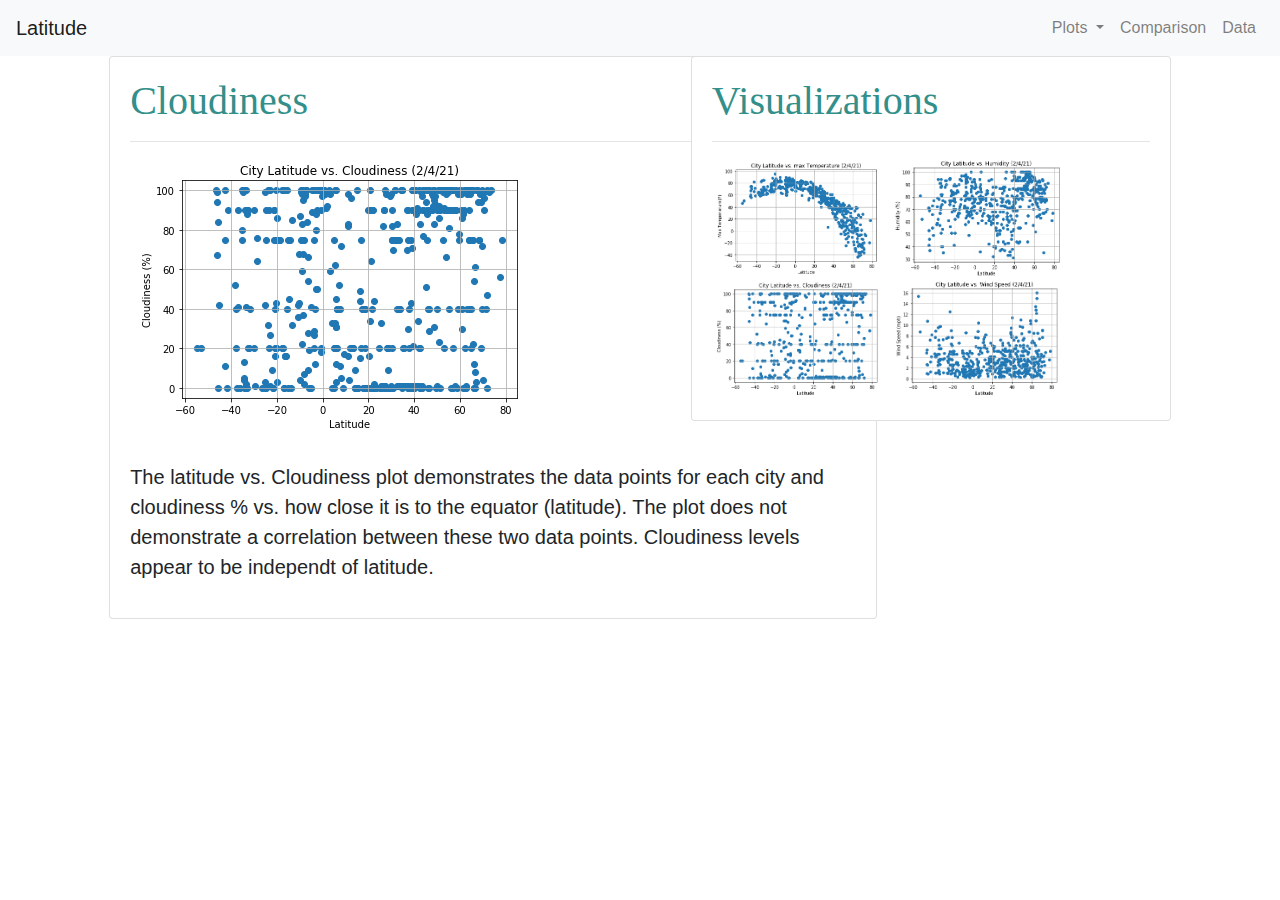
==== cloudiness.html @ 423b6f15 "Updated files for analysis" ====
<!DOCTYPE html>
<html lang="en">
<head>
    <meta charset="UTF-8">
    <meta http-equiv="X-UA-Compatible" content="IE=edge">
    <meta name="viewport" content="width=device-width, initial-scale=1.0">
    <title>Weather Landing Page</title>
    <!-- Bring in our bootstrap stylesheet -->
    <link rel="stylesheet" href="https://stackpath.bootstrapcdn.com/bootstrap/4.3.1/css/bootstrap.min.css" integrity="sha384-ggOyR0iXCbMQv3Xipma34MD+dH/1fQ784/j6cY/iJTQUOhcWr7x9JvoRxT2MZw1T" crossorigin="anonymous">
    <link rel="stylesheet" href="style.css">

</head>
<body>
    <nav class="navbar navbar-expand-lg navbar-light bg-light">
        <a class="navbar-brand" href="index.html">Latitude</a>
        <button class="navbar-toggler" type="button" data-toggle="collapse" data-target="#navbarSupportedContent" aria-controls="navbarSupportedContent" aria-expanded="false" aria-label="Toggle navigation">
          <span class="navbar-toggler-icon"></span>
        </button>
        <div class="collapse navbar-collapse" id="navbarSupportedContent">
          <ul class="navbar-nav ml-auto">
            <li class="nav-item dropdown">
              <a class="nav-link dropdown-toggle" href="#" id="navbarDropdown" role="button" data-toggle="dropdown" aria-haspopup="true" aria-expanded="false">
                Plots
              </a>
              <div class="dropdown-menu" aria-labelledby="navbarDropdown">
                <a class="dropdown-item" href="cloudiness.html">Cloudiness</a>
                <a class="dropdown-item" href="humidity.html">Humidity</a>
                <a class="dropdown-item" href="temp.html">Temperature</a>
                <a class="dropdown-item" href="wind.html">Wind</a>
              </div>
            <li class="nav-item">
                <a class="nav-link" href="comparisons.html">Comparison</a>
              </li>
            <li class="nav-item">
                <a class="nav-link" href="data.html">Data</a>
              </li>
          </ul>
        </div>
      </nav>
    
  
    <div class="row">
        <div class="col-md-1">
        </div>
        <div class="col-md-6">
            <div class="card" style="float: left; width: 48rem;">
                <div class="card-body">
                    <!--<div class="container"> -->
                    <!--    <div class="jumbotron"> -->
                        <h1>Cloudiness</h1>
                        <hr class="my-6">
                        <img src="Images/lat_vs_cloudiness.png" alt="Latitude vs Cloudiness" class="rounded main-image"><br>
                        <br>
                        <p class="lead">The latitude vs. Cloudiness plot demonstrates the data points for each city and cloudiness % vs. how close it is to the equator (latitude). The plot does not demonstrate a correlation between these two data points. Cloudiness levels appear to be independt of latitude.</p>
                    </p>
                </div>
            </div>
        </div>
        <div class="col-md-4">
            <div class="card" style="float: right; width: 30rem;">
                <div class="card-body">
                    <!-- <div class="container"> -->
                    <!--    <div class="jumbotron"> -->
                        <h1>Visualizations</h1>
                        <hr class="my-6">
                        <a href="temp.html"><img src="Images/lat_vs_temp.png" alt="Latitude vs Temperature" width=40%></a>
	                    <a href="humidity.html"><img src="Images/lat_vs_humidity.png" alt="Latitude vs Humidity" width=40%></a>
	                    <a href="cloudiness.html"><img src="Images/lat_vs_cloudiness.png" alt="Latitude vs Cloudiness" width=40%></a>
	                    <a href="wind.html"><img src="Images/lat_vs_wind.png" alt="Latitude vs Wind" width=40%></a>
                        </div>
                    </div>
                </div>
            </div>
        </div>
        <div class="col-md-1">
        </div>
    </div>  
        
    <script src="https://code.jquery.com/jquery-3.3.1.slim.min.js" integrity="sha384-q8i/X+965DzO0rT7abK41JStQIAqVgRVzpbzo5smXKp4YfRvH+8abtTE1Pi6jizo" crossorigin="anonymous"></script>
    <script src="https://cdnjs.cloudflare.com/ajax/libs/popper.js/1.14.7/umd/popper.min.js" integrity="sha384-UO2eT0CpHqdSJQ6hJty5KVphtPhzWj9WO1clHTMGa3JDZwrnQq4sF86dIHNDz0W1" crossorigin="anonymous"></script>
    <script src="https://stackpath.bootstrapcdn.com/bootstrap/4.3.1/js/bootstrap.min.js" integrity="sha384-JjSmVgyd0p3pXB1rRibZUAYoIIy6OrQ6VrjIEaFf/nJGzIxFDsf4x0xIM+B07jRM" crossorigin="anonymous"></script>
</body>
</html>
---- style.css ----
h1 {
    color: rgb(51, 143, 138);
    font-family:Georgia, 'Times New Roman', Times, serif
  }

/* Trying to center image */
.center {
    display: block;
    margin-left: auto;
    margin-right: auto;
    width: 50%;
  }
/*
.row {
    display: inline-flex;
    width: 50%;
}
*/
/* Set different formatting for small screen */
/*@media screen and (max-width: 600px) {

}*/

/*
@media (min-width: 576px) {
    .container, .container-sm {
      max-width: 540px;
    }
  }
  
  @media (min-width: 768px) {
    .container, .container-sm, .container-md {
      max-width: 720px;
    }
  }
  
  @media (min-width: 992px) {
    .container, .container-sm, .container-md, .container-lg {
      max-width: 960px;
    }
  }
  
  @media (min-width: 1200px) {
    .container, .container-sm, .container-md, .container-lg, .container-xl {
      max-width: 1140px;
    }
  }

  */

  @media screen and (max-width: 480px) {
    
    /*
    .col-md-8 {
      width: 50%;
      margin-bottom: 20px;
      display: flex;
    }
    .card {
        repeat(auto-fit, minmax(300px, 1fr));
    } */
}
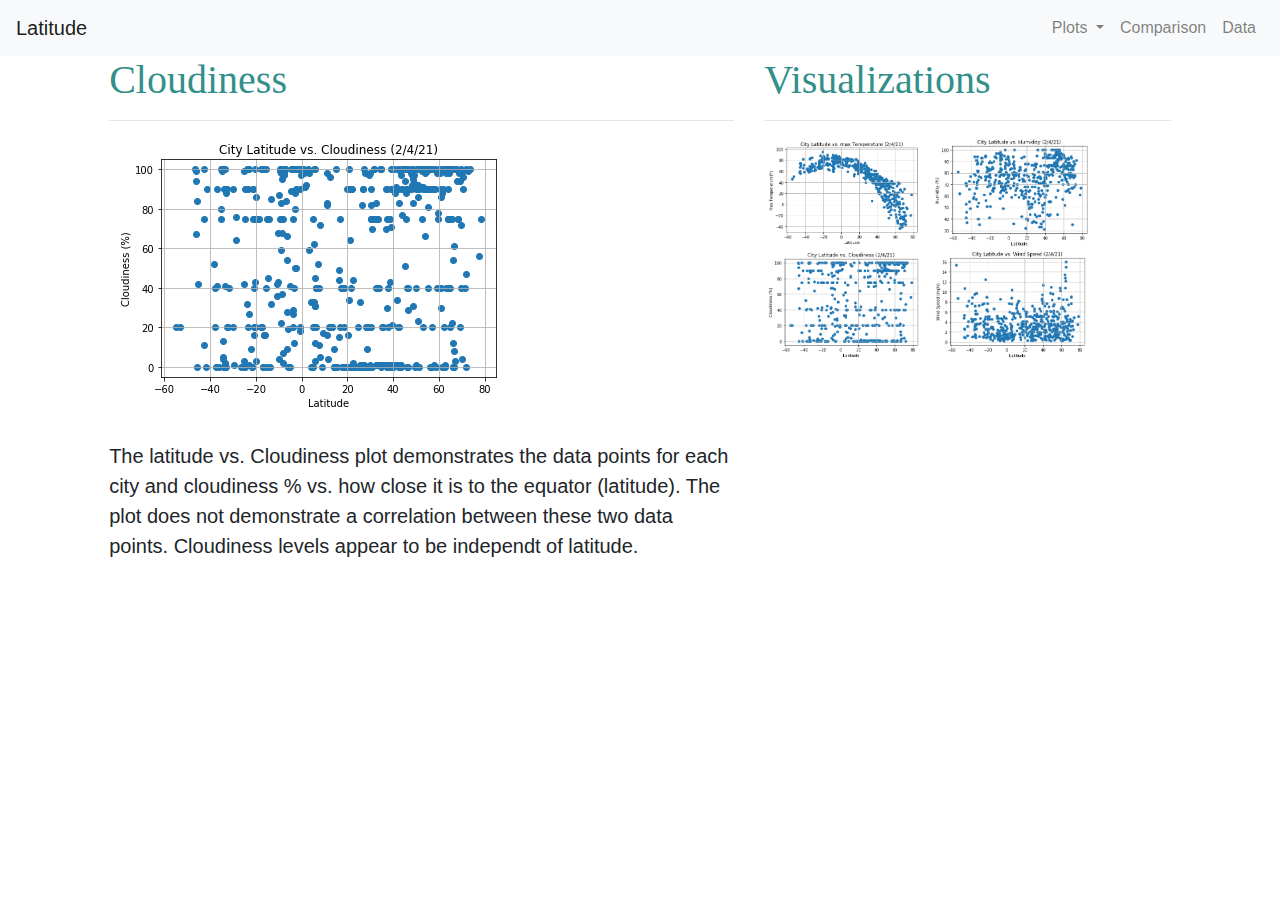
==== commit 83aa442c: "Add files via upload" ====
--- a/cloudiness.html
+++ b/cloudiness.html
@@ -43,35 +43,22 @@
         <div class="col-md-1">
         </div>
         <div class="col-md-6">
-            <div class="card" style="float: left; width: 48rem;">
-                <div class="card-body">
-                    <!--<div class="container"> -->
-                    <!--    <div class="jumbotron"> -->
-                        <h1>Cloudiness</h1>
-                        <hr class="my-6">
-                        <img src="Images/lat_vs_cloudiness.png" alt="Latitude vs Cloudiness" class="rounded main-image"><br>
-                        <br>
-                        <p class="lead">The latitude vs. Cloudiness plot demonstrates the data points for each city and cloudiness % vs. how close it is to the equator (latitude). The plot does not demonstrate a correlation between these two data points. Cloudiness levels appear to be independt of latitude.</p>
-                    </p>
-                </div>
-            </div>
+          <h1>Cloudiness</h1>
+          <hr class="my-6">
+          <img src="Images/lat_vs_cloudiness.png" alt="Latitude vs Cloudiness" class="rounded main-image">
+          <br><br>
+          <p class="lead">The latitude vs. Cloudiness plot demonstrates the data points for each city and cloudiness % vs. how close it is to the equator (latitude). The plot does not demonstrate a correlation between these two data points. Cloudiness levels appear to be independt of latitude.</p>
         </div>
+
         <div class="col-md-4">
-            <div class="card" style="float: right; width: 30rem;">
-                <div class="card-body">
-                    <!-- <div class="container"> -->
-                    <!--    <div class="jumbotron"> -->
-                        <h1>Visualizations</h1>
-                        <hr class="my-6">
-                        <a href="temp.html"><img src="Images/lat_vs_temp.png" alt="Latitude vs Temperature" width=40%></a>
-	                    <a href="humidity.html"><img src="Images/lat_vs_humidity.png" alt="Latitude vs Humidity" width=40%></a>
-	                    <a href="cloudiness.html"><img src="Images/lat_vs_cloudiness.png" alt="Latitude vs Cloudiness" width=40%></a>
-	                    <a href="wind.html"><img src="Images/lat_vs_wind.png" alt="Latitude vs Wind" width=40%></a>
-                        </div>
-                    </div>
-                </div>
-            </div>
+          <h1>Visualizations</h1>
+          <hr class="my-6">
+          <a href="temp.html"><img src="Images/lat_vs_temp.png" alt="Latitude vs Temperature" width=40%></a>
+	        <a href="humidity.html"><img src="Images/lat_vs_humidity.png" alt="Latitude vs Humidity" width=40%></a>
+	        <a href="cloudiness.html"><img src="Images/lat_vs_cloudiness.png" alt="Latitude vs Cloudiness" width=40%></a>
+	        <a href="wind.html"><img src="Images/lat_vs_wind.png" alt="Latitude vs Wind" width=40%></a>
         </div>
+    </div>
         <div class="col-md-1">
         </div>
     </div>  
--- a/style.css
+++ b/style.css
@@ -3,6 +3,11 @@
     color: rgb(51, 143, 138);
     font-family:Georgia, 'Times New Roman', Times, serif
   }
+
+h3 {
+    color: rgb(51, 143, 138);
+    font-family:Georgia, 'Times New Roman', Times, serif
+}
 
 /* Trying to center image */
 .center {
@@ -10,54 +15,4 @@
     margin-left: auto;
     margin-right: auto;
     width: 50%;
-  }
-/*
-.row {
-    display: inline-flex;
-    width: 50%;
-}
-*/
-/* Set different formatting for small screen */
-/*@media screen and (max-width: 600px) {
-
-}*/
-
-/*
-@media (min-width: 576px) {
-    .container, .container-sm {
-      max-width: 540px;
-    }
-  }
-  
-  @media (min-width: 768px) {
-    .container, .container-sm, .container-md {
-      max-width: 720px;
-    }
-  }
-  
-  @media (min-width: 992px) {
-    .container, .container-sm, .container-md, .container-lg {
-      max-width: 960px;
-    }
-  }
-  
-  @media (min-width: 1200px) {
-    .container, .container-sm, .container-md, .container-lg, .container-xl {
-      max-width: 1140px;
-    }
-  }
-
-  */
-
-  @media screen and (max-width: 480px) {
-    
-    /*
-    .col-md-8 {
-      width: 50%;
-      margin-bottom: 20px;
-      display: flex;
-    }
-    .card {
-        repeat(auto-fit, minmax(300px, 1fr));
-    } */
-}+  }